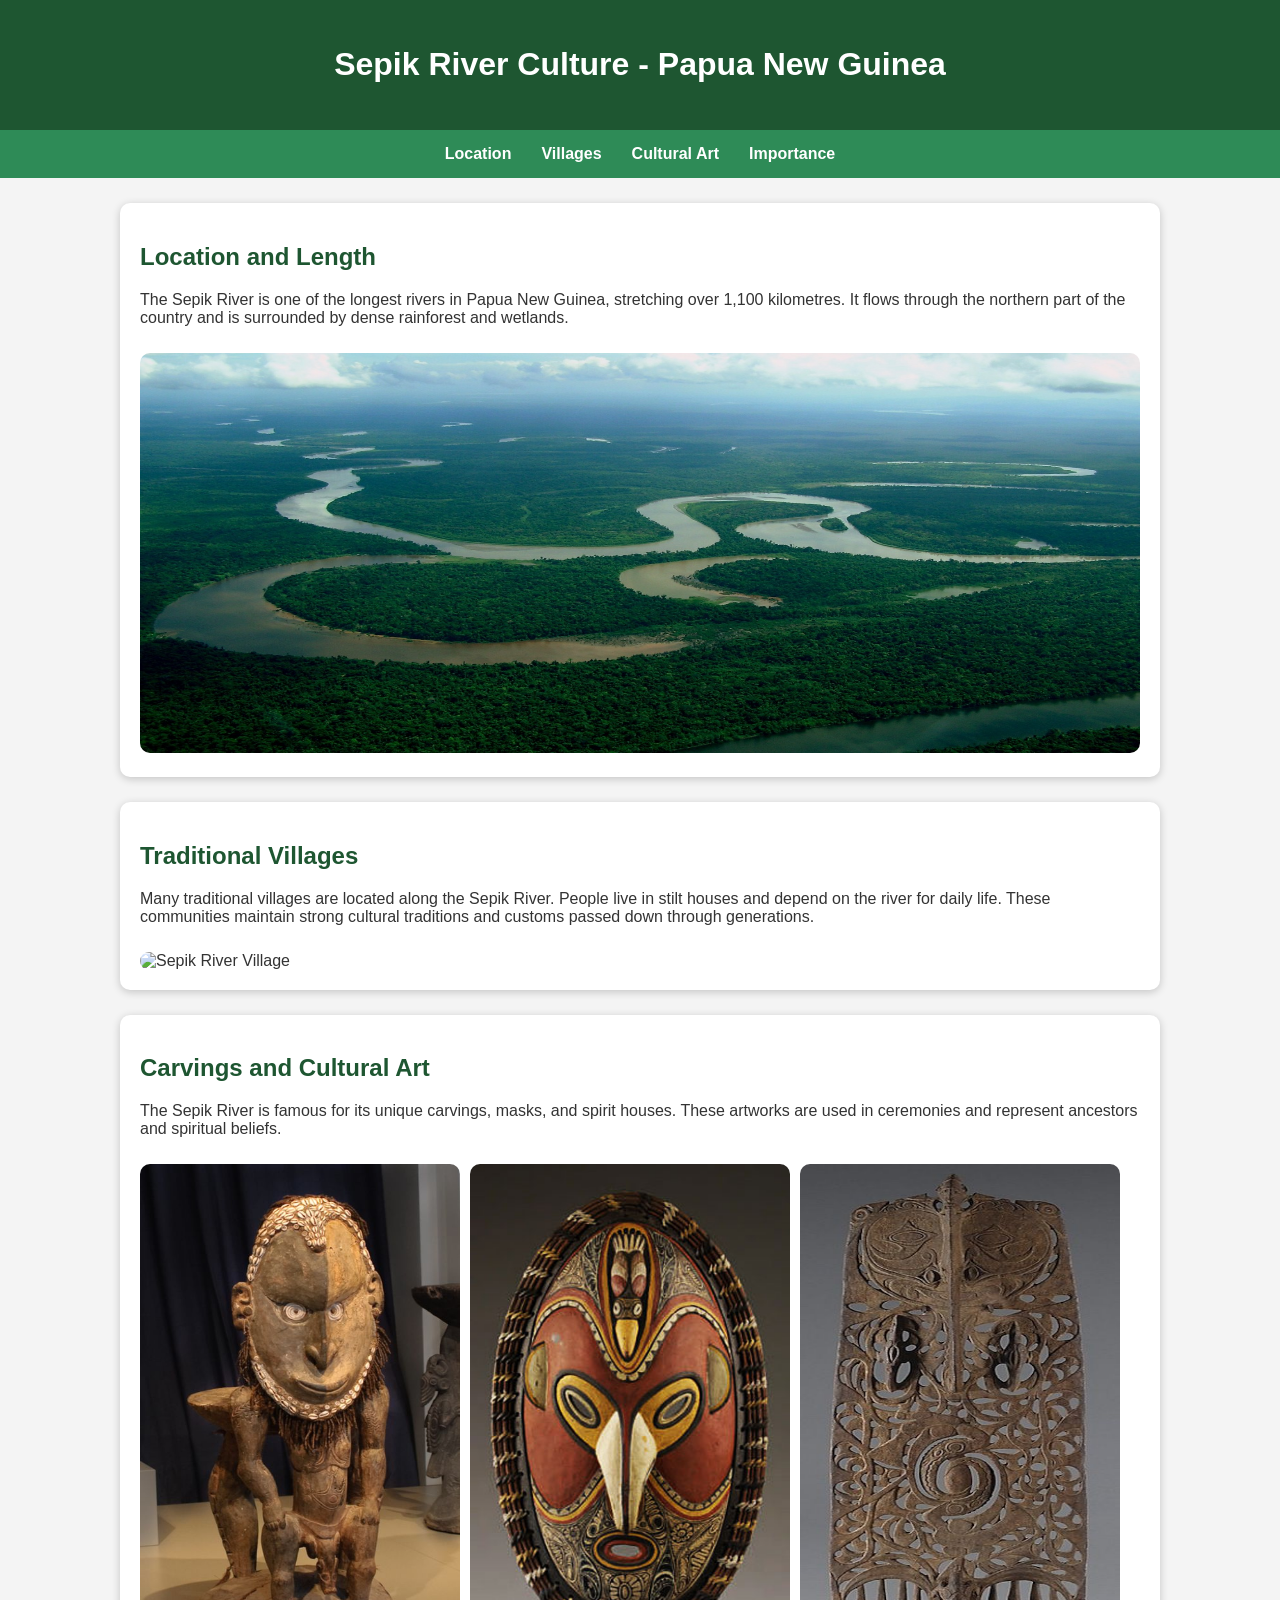
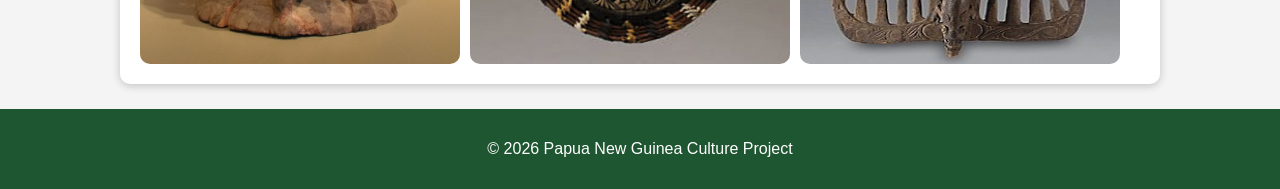
==== index.html @ 584515d5 "Fix HTML formatting and update image paths" ====
<!DOCTYPE html>
<html lang="en">
<head>
<meta charset="UTF-8">
<meta name="viewport" content="width=device-width, initial-scale=1.0">
<title>Sepik River Culture - Papua New Guinea</title>

<style>
    body {
        font-family: Arial, sans-serif;
        margin: 0;
        background-color: #f4f4f4;
        color: #333;
    }

    header {
        background-color: #1e5631;
        color: white;
        text-align: center;
        padding: 25px;
    }

    nav {
        background-color: #2e8b57;
        display: flex;
        justify-content: center;
        padding: 10px;
        flex-wrap: wrap;
    }

    nav a {
        color: white;
        margin: 5px 15px;
        text-decoration: none;
        font-weight: bold;
    }

    nav a:hover {
        text-decoration: underline;
    }

    section {
        max-width: 1000px;
        margin: 25px auto;
        background: white;
        padding: 20px;
        border-radius: 10px;
        box-shadow: 0 2px 8px rgba(0,0,0,0.2);
    }

    h2 {
        color: #1e5631;
    }

    img {
        width: 100%;
        border-radius: 10px;
        margin-top: 10px;
    }

    .gallery {
        display: flex;
        gap: 10px;
        flex-wrap: wrap;
    }

    .gallery img {
        width: 32%;
    }

    footer {
        background-color: #1e5631;
        color: white;
        text-align: center;
        padding: 15px;
        margin-top: 20px;
    }
</style>
</head>

<body>

<header>
    <h1>Sepik River Culture - Papua New Guinea</h1>
</header>

<nav>
    <a href="#location">Location</a>
    <a href="#villages">Villages</a>
    <a href="#art">Cultural Art</a>
    <a href="#importance">Importance</a>
</nav>

<section id="location">
    <h2>Location and Length</h2>
    <p>The Sepik River is one of the longest rivers in Papua New Guinea, stretching over 1,100 kilometres. It flows through the northern part of the country and is surrounded by dense rainforest and wetlands.</p>
    
    <!-- Replace with your image -->
    <img src="./A.jfif" width="500" height="400" alt="Sepik River >"> 
</section>

<section id="villages">
    <h2>Traditional Villages</h2>
    <p>Many traditional villages are located along the Sepik River. People live in stilt houses and depend on the river for daily life. These communities maintain strong cultural traditions and customs passed down through generations.</p>
    
    <img src="f\Users\260076\Desktop\WEB PAGE\Image\B.webp" width="500" height="400" alt="Sepik River Village">
</section>

<section id="art">
    <h2>Carvings and Cultural Art</h2>
    <p>The Sepik River is famous for its unique carvings, masks, and spirit houses. These artworks are used in ceremonies and represent ancestors and spiritual beliefs.</p>

    <div class="gallery">
        <img src="./E.jpg" height="500"alt="Sepik Carving">
        <img src="./C.jpg" height="500"alt="Sepik Mask">
        <img src="F.jpg" height="500" alt="Sepik Art">
    </div>
</section>
<footer>
    <p>© 2026 Papua New Guinea Culture Project</p>
</footer>

</body>
</html>
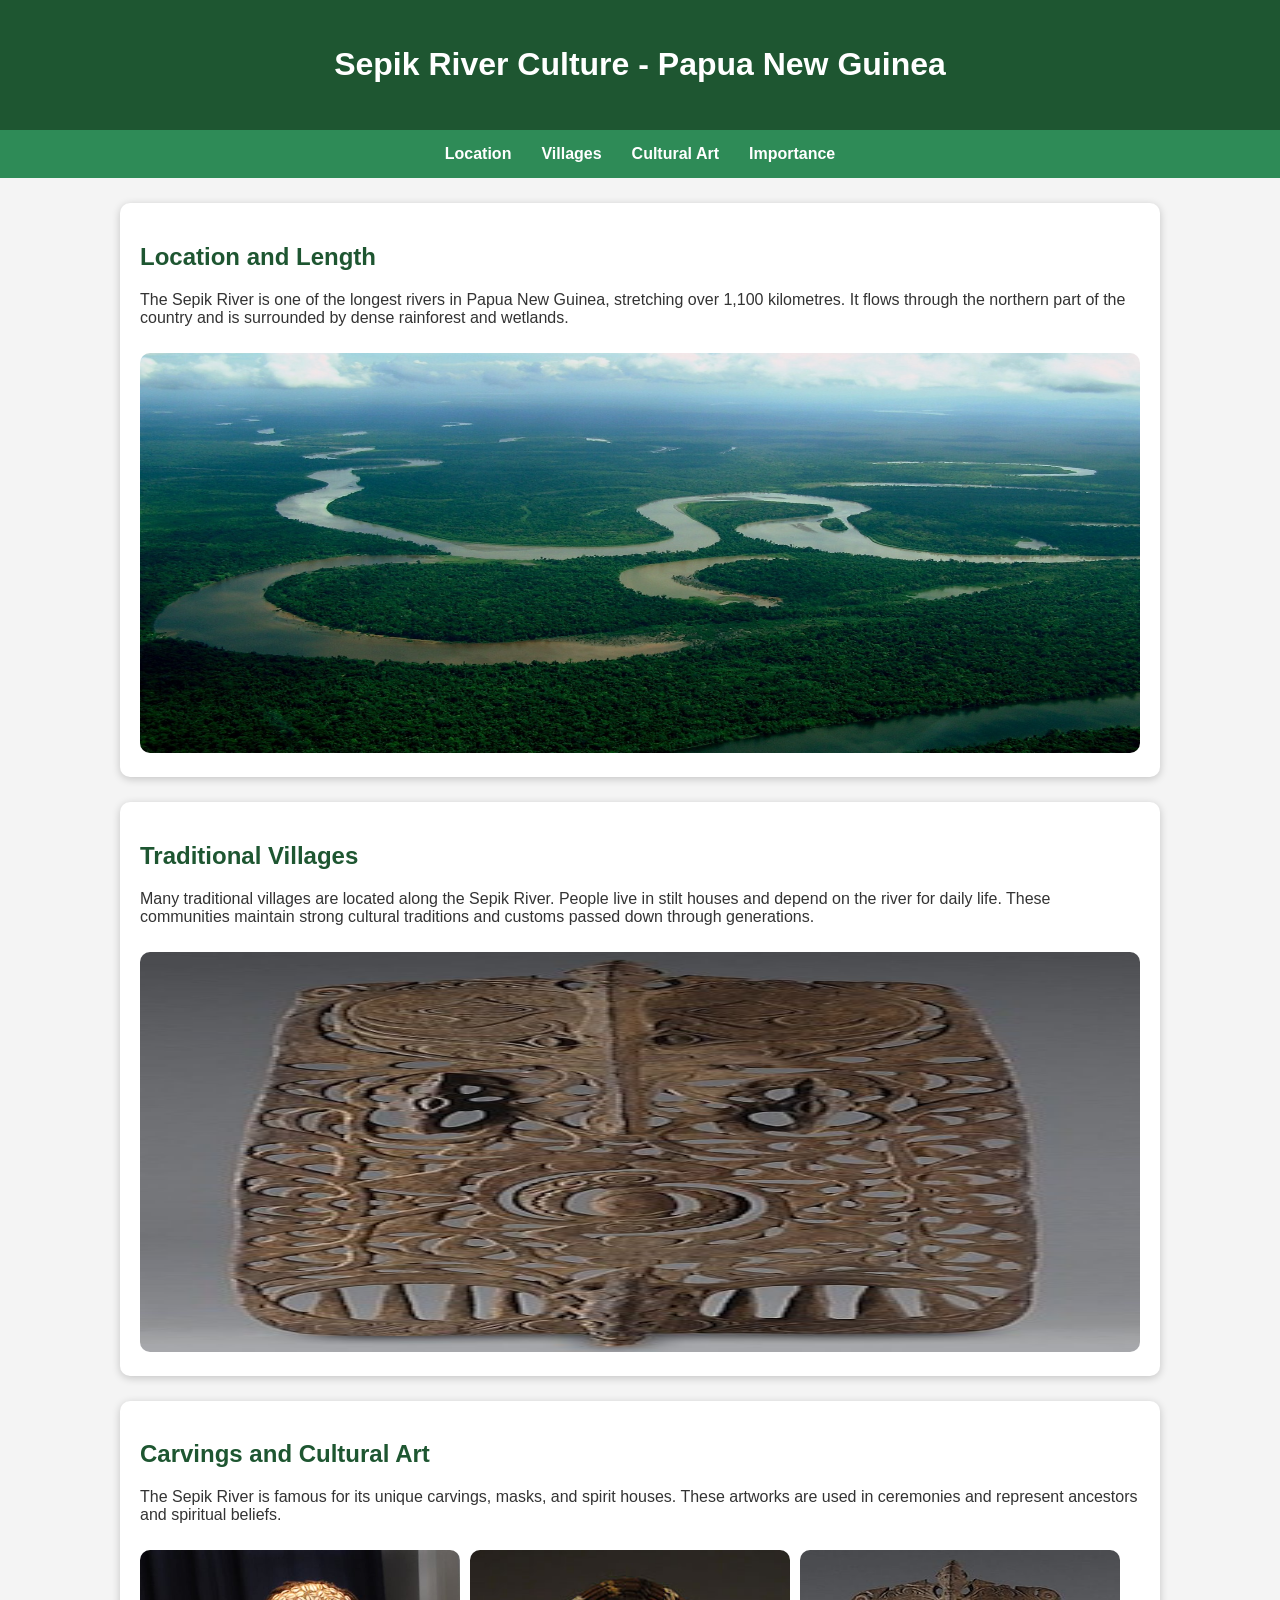
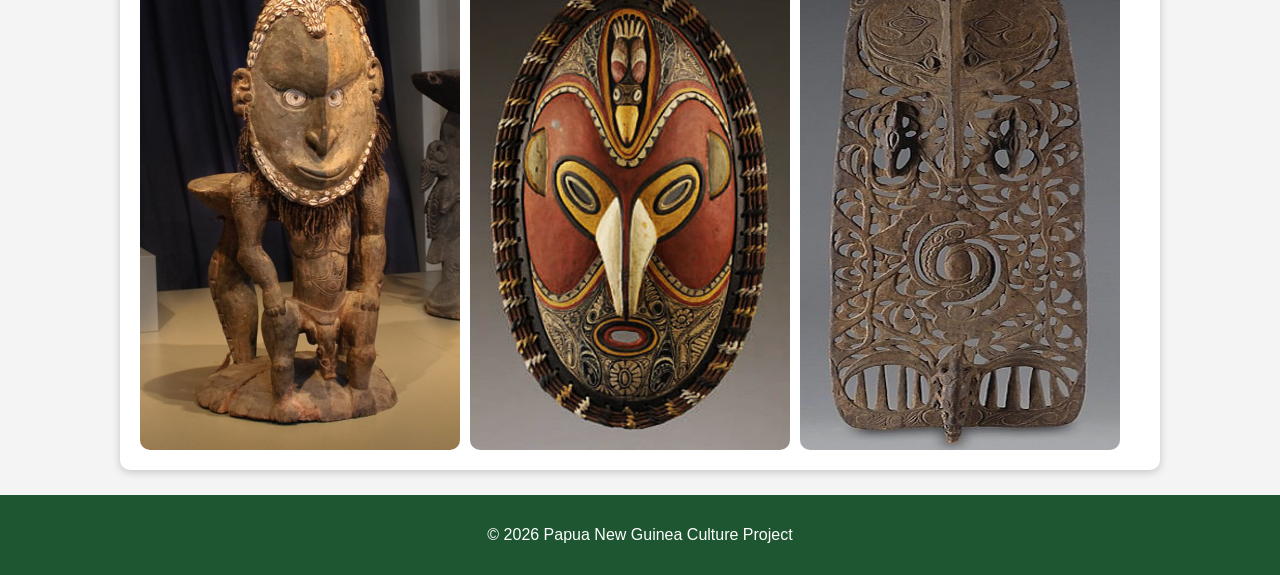
==== commit 11c3df73: "Update index.html" ====
--- a/index.html
+++ b/index.html
@@ -102,8 +102,7 @@
 <section id="villages">
     <h2>Traditional Villages</h2>
     <p>Many traditional villages are located along the Sepik River. People live in stilt houses and depend on the river for daily life. These communities maintain strong cultural traditions and customs passed down through generations.</p>
-    
-    <img src="f\Users\260076\Desktop\WEB PAGE\Image\B.webp" width="500" height="400" alt="Sepik River Village">
+    <img src="F.jpg" width="500" height="400" alt="Sepik River Village">
 </section>
 
 <section id="art">
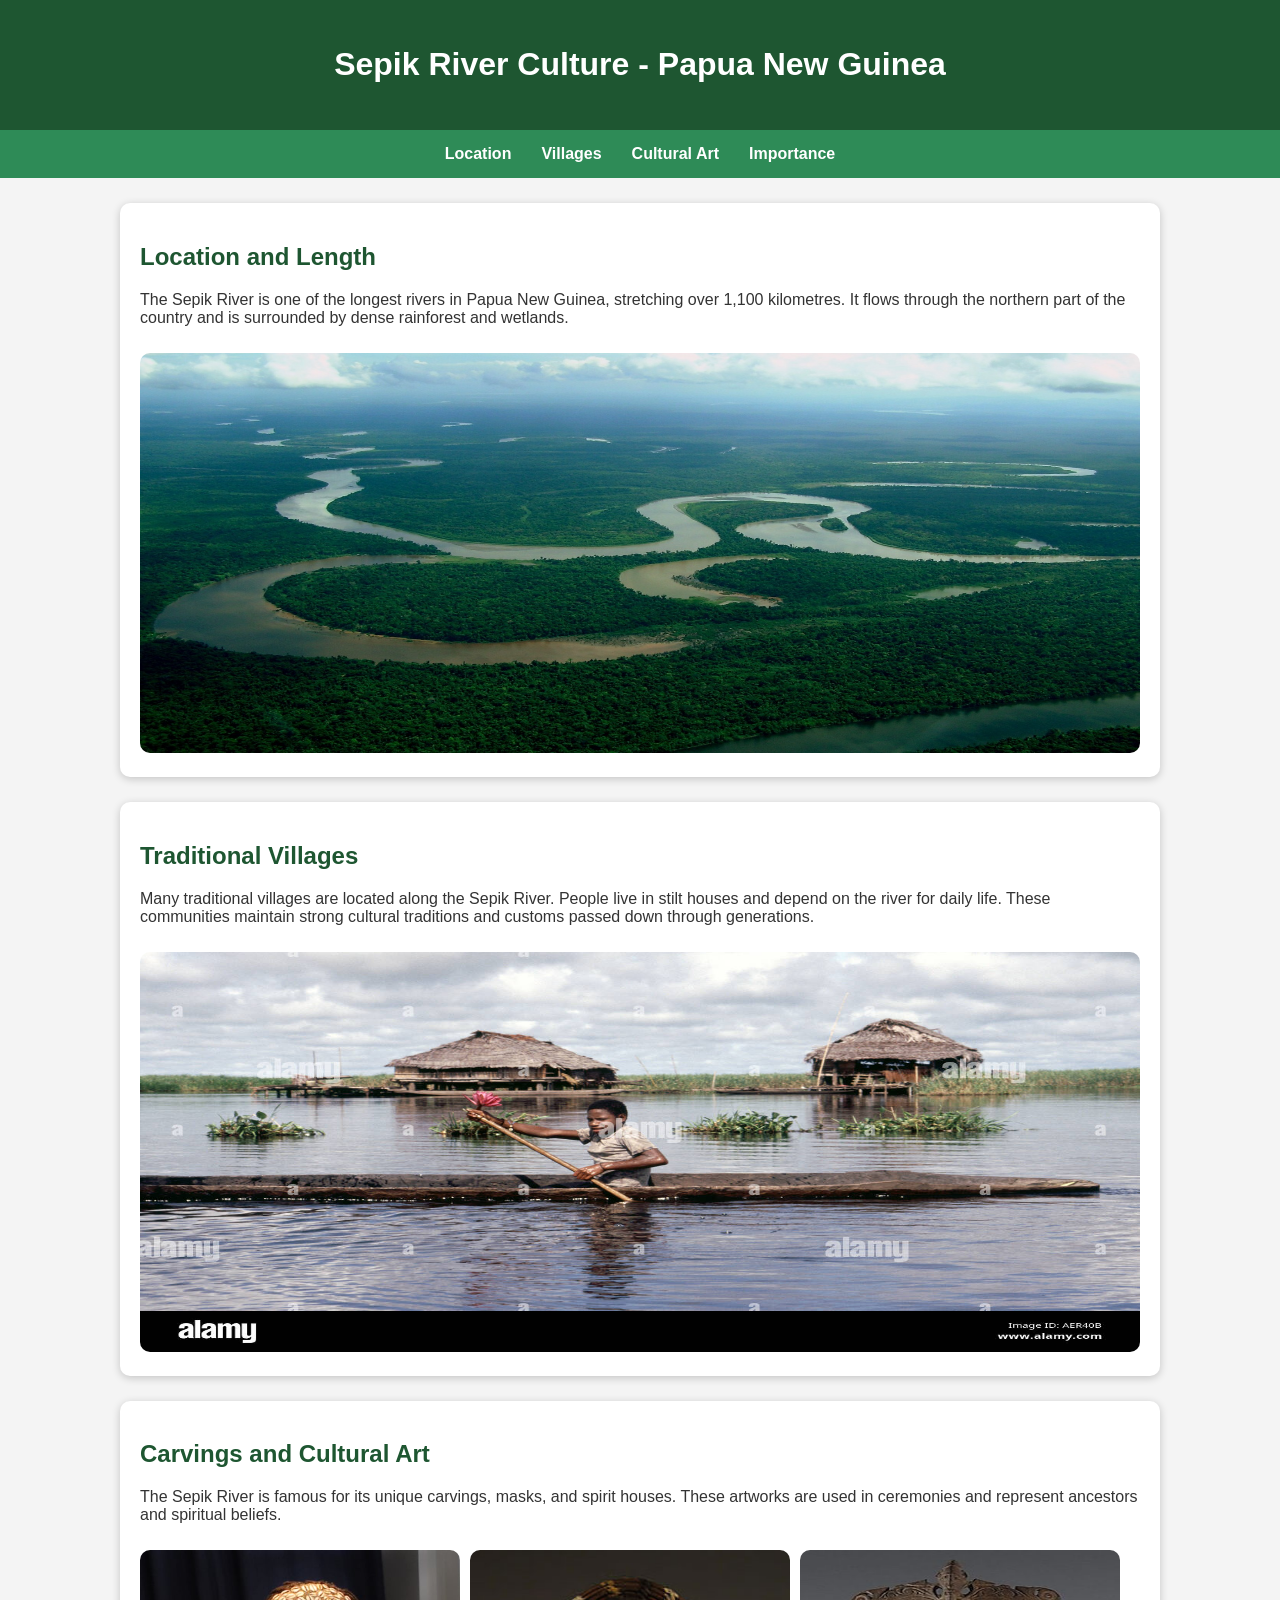
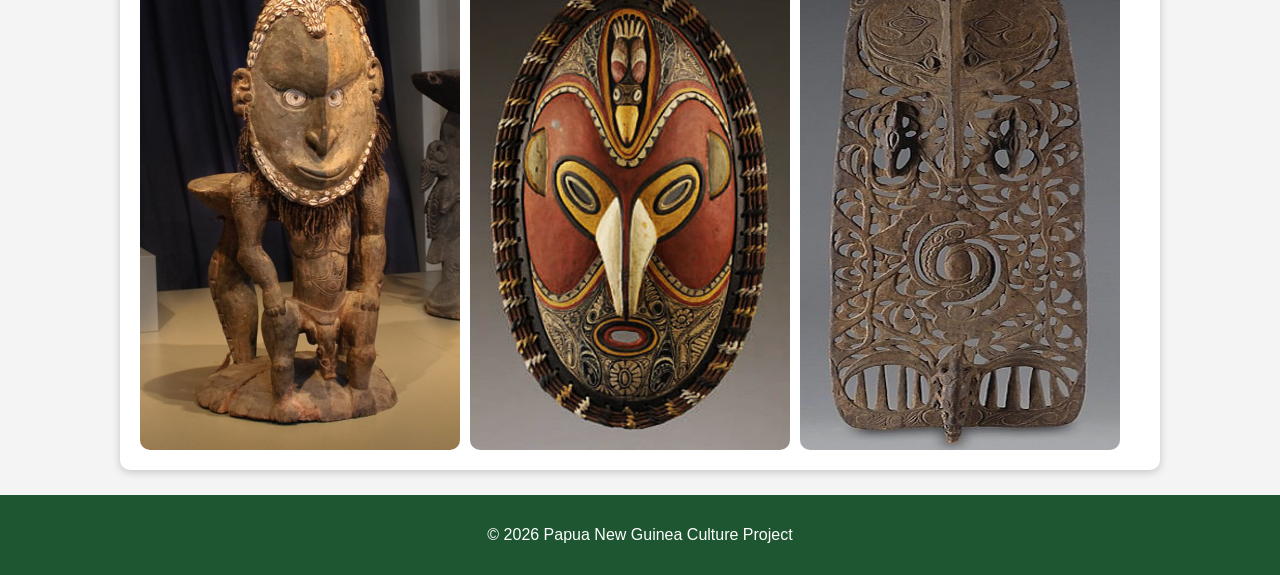
==== commit f2c97b72: "Update index.html" ====
--- a/index.html
+++ b/index.html
@@ -102,7 +102,7 @@
 <section id="villages">
     <h2>Traditional Villages</h2>
     <p>Many traditional villages are located along the Sepik River. People live in stilt houses and depend on the river for daily life. These communities maintain strong cultural traditions and customs passed down through generations.</p>
-    <img src="F.jpg" width="500" height="400" alt="Sepik River Village">
+    <img src="/G.jpg" width="500" height="400" alt="Sepik River Village">
 </section>
 
 <section id="art">
